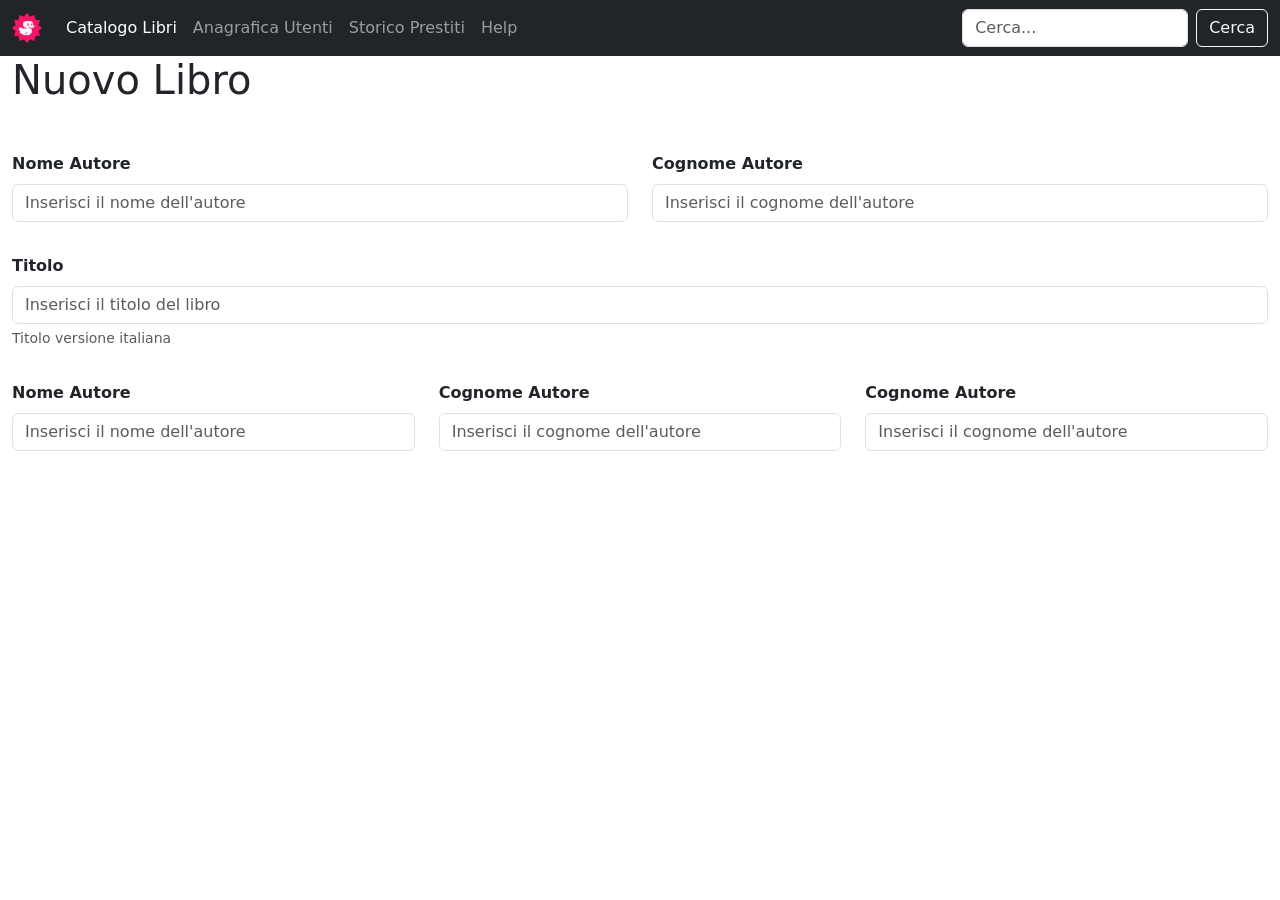
==== new-book.html @ 6b15abc4 "Aggiunta terza riga form" ====
<!DOCTYPE html>
<html lang="en">
<head>
    <meta charset="UTF-8">
    <meta name="viewport" content="width=device-width, initial-scale=1.0">
    <title>Catalogo Libri Dashboard</title>

    <link href="https://cdn.jsdelivr.net/npm/bootstrap@5.3.3/dist/css/bootstrap.min.css" rel="stylesheet">
    <link rel="stylesheet" href="/styles/style.css">

    <link rel="stylesheet" href="https://cdn.jsdelivr.net/npm/bootstrap-icons@1.11.3/font/bootstrap-icons.min.css">
</head>
<body>
    <header>
        <!-- Navbar -->
        <nav class="navbar navbar-expand-lg navbar-dark bg-dark">
            <div class="container-fluid">
                <a class="navbar-brand d-flex align-items-center gap-2" href="#">
                    <img src="/img/duck.png" alt="Logo" width="30" height="30">                    
                </a>
                
                <button class="navbar-toggler" type="button" data-bs-toggle="collapse" data-bs-target="#navbarSupportedContent" aria-controls="navbarSupportedContent" aria-expanded="false" aria-label="Toggle navigation">
                    <span class="navbar-toggler-icon"></span>
                </button>

                <div class="collapse navbar-collapse" id="mainNavbar">
                    <ul class="navbar-nav me-auto mb-2 mb-lg-0">
                    <li class="nav-item"><a class="nav-link active" href="#">Catalogo Libri</a></li>
                    <li class="nav-item"><a class="nav-link" href="#">Anagrafica Utenti</a></li>
                    <li class="nav-item"><a class="nav-link" href="#">Storico Prestiti</a></li>
                    <li class="nav-item"><a class="nav-link" href="#">Help</a></li>
                    </ul>

                    <form class="d-flex" role="search">
                    <input class="form-control me-2" type="search" placeholder="Cerca...">
                    <button class="btn btn-outline-light" type="submit">Cerca</button>
                    </form>
                </div>
            </div>
        </nav>
    </header>

    <main class="page-content">
        <div class="container-fluid form-wrapper">
            <div class="row">
                <div class="col-12">
                    <h1 class="page-title mb-5">Nuovo Libro</h1>
                </div>
            </div>

            <form>
                <div class="row g-4">
                    <div class="col-6 col-md-6">
                        <label for="title" class="form-label fw-semibold">Nome Autore</label>
                        <input type="text" class="form-control" id="title" placeholder="Inserisci il nome dell'autore">
                    </div>
                    <div class="col-6 col-md-6">
                        <label for="author" class="form-label fw-semibold">Cognome Autore</label>
                        <input type="text" class="form-control" id="author" placeholder="Inserisci il cognome dell'autore">
                    </div>
                </div>

                <div class="row g-4 mt-2">
                    <div class="col-12">
                        <label for="title" class="form-label fw-semibold">Titolo</label>
                        <input type="text" class="form-control" id="title" placeholder="Inserisci il titolo del libro">
                        <div class="form-text">Titolo versione italiana</div>
                    </div>
                </div>

                <div class="row g-4 mt-2">
                    <div class="col-12 col-lg-4">
                        <label for="title" class="form-label fw-semibold">Nome Autore</label>
                        <input type="text" class="form-control" id="title" placeholder="Inserisci il nome dell'autore">
                    </div>
                    <div class="col-12 col-lg-4">
                        <label for="author" class="form-label fw-semibold">Cognome Autore</label>
                        <input type="text" class="form-control" id="author" placeholder="Inserisci il cognome dell'autore">
                    </div>

                    <div class="col-12 col-lg-4">
                        <label for="author" class="form-label fw-semibold">Cognome Autore</label>
                        <input type="text" class="form-control" id="author" placeholder="Inserisci il cognome dell'autore">
                    </div>
                </div>
            </form>
            

                
        </div>

                <aside class="col-12 col-xl-4">
                    <div class="p-3">
                        <!-- Dettagli libro -->

                    </div>
                </aside>

    </main>

    <script src="https://cdn.jsdelivr.net/npm/bootstrap@5.3.3/dist/js/bootstrap.bundle.min.js"></script>
</body>
---- styles/style.css ----
.content-wrap {
  padding-left: 250px;
  padding-right: 250px;
}


@media (max-width: 1199.98px) {
  .content-wrap {
    padding-left: 60px;
    padding-right: 60px;
  }

}

@media (max-width: 767.98px) {
  .content-wrap {
    padding-left: 16px;
    padding-right: 16px;
  }
}
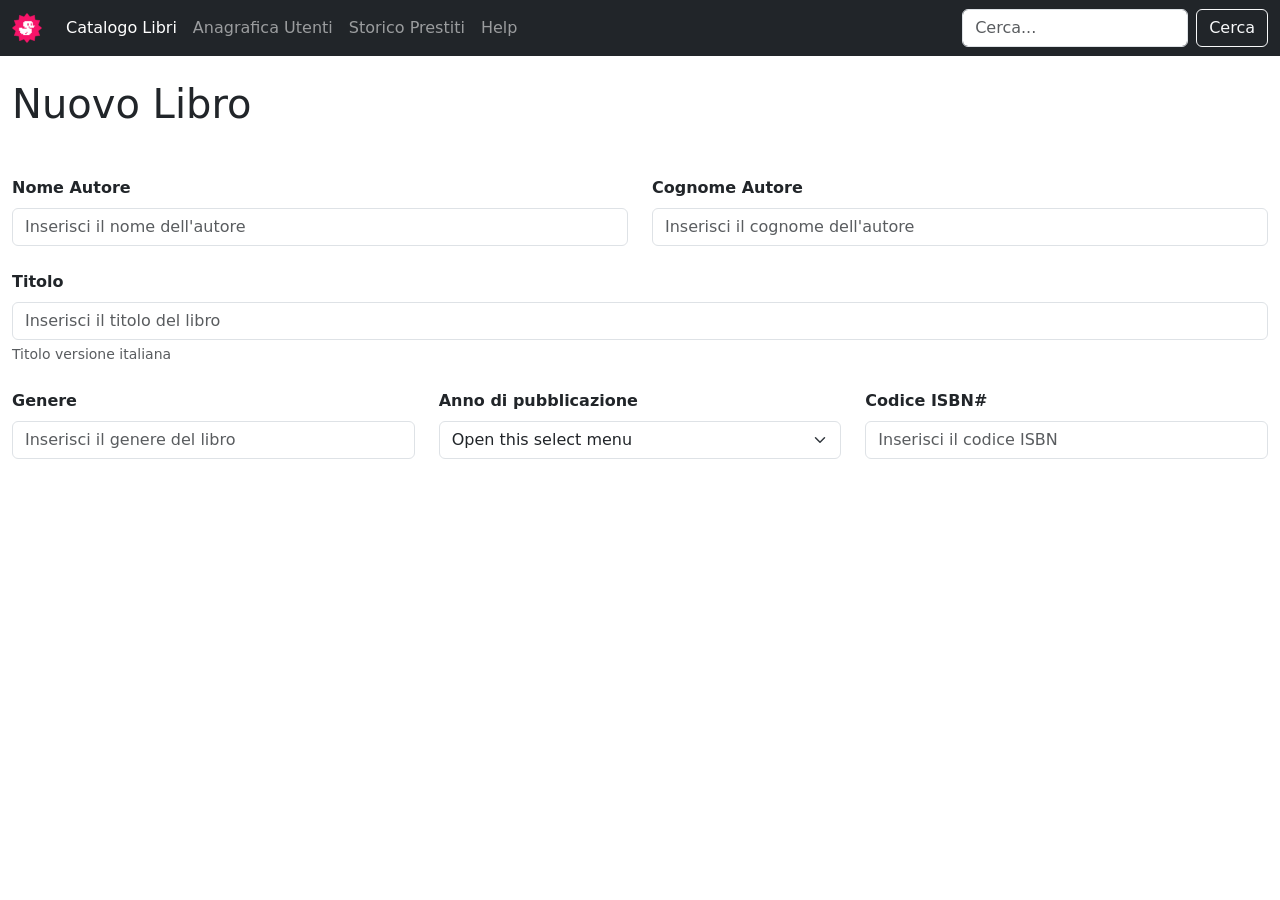
==== commit 772c6ce6: "Aggiunto selezione dropdow" ====
--- a/new-book.html
+++ b/new-book.html
@@ -11,6 +11,7 @@
     <link rel="stylesheet" href="https://cdn.jsdelivr.net/npm/bootstrap-icons@1.11.3/font/bootstrap-icons.min.css">
 </head>
 <body>
+    <!-- HEADER -->
     <header>
         <!-- Navbar -->
         <nav class="navbar navbar-expand-lg navbar-dark bg-dark">
@@ -40,9 +41,10 @@
         </nav>
     </header>
 
+    <!-- CONTENUTO PRINCIPALE -->
     <main class="page-content">
         <div class="container-fluid form-wrapper">
-            <div class="row">
+            <div class="row mt-4">
                 <div class="col-12">
                     <h1 class="page-title mb-5">Nuovo Libro</h1>
                 </div>
@@ -50,39 +52,46 @@
 
             <form>
                 <div class="row g-4">
+                    <!-- Nome autore -->
                     <div class="col-6 col-md-6">
                         <label for="title" class="form-label fw-semibold">Nome Autore</label>
                         <input type="text" class="form-control" id="title" placeholder="Inserisci il nome dell'autore">
                     </div>
+                    <!-- Cognome autore -->
                     <div class="col-6 col-md-6">
                         <label for="author" class="form-label fw-semibold">Cognome Autore</label>
                         <input type="text" class="form-control" id="author" placeholder="Inserisci il cognome dell'autore">
                     </div>
-                </div>
-
-                <div class="row g-4 mt-2">
+                    <!-- Titolo libro -->
                     <div class="col-12">
                         <label for="title" class="form-label fw-semibold">Titolo</label>
                         <input type="text" class="form-control" id="title" placeholder="Inserisci il titolo del libro">
                         <div class="form-text">Titolo versione italiana</div>
                     </div>
+                    <!-- Genere -->
+                    <div class="col-12 col-lg-4">
+                        <label for="genre" class="form-label fw-semibold">Genere</label>
+                        <input type="text" class="form-control" id="genre" placeholder="Inserisci il genere del libro">
+                    </div>
+                    <!-- Anno di pubblicazione -->
+                    <div class="col-12 col-lg-4">
+                        <label for="year" class="form-label fw-semibold">Anno di pubblicazione</label>
+                        <select class="form-select" aria-label="Default select example">
+                            <option selected>Open this select menu</option>
+                            <option value="1">One</option>
+                            <option value="2">Two</option>
+                            <option value="3">Three</option>
+                        </select>
+                    </div>
+                    <!-- Codice ISBN-->
+                    <div class="col-12 col-lg-4">
+                        <label for="isbn" class="form-label fw-semibold">Codice ISBN#</label>
+                        <input type="text" class="form-control" id="isbn" placeholder="Inserisci il codice ISBN">
+                    </div>
                 </div>
 
-                <div class="row g-4 mt-2">
-                    <div class="col-12 col-lg-4">
-                        <label for="title" class="form-label fw-semibold">Nome Autore</label>
-                        <input type="text" class="form-control" id="title" placeholder="Inserisci il nome dell'autore">
-                    </div>
-                    <div class="col-12 col-lg-4">
-                        <label for="author" class="form-label fw-semibold">Cognome Autore</label>
-                        <input type="text" class="form-control" id="author" placeholder="Inserisci il cognome dell'autore">
-                    </div>
-
-                    <div class="col-12 col-lg-4">
-                        <label for="author" class="form-label fw-semibold">Cognome Autore</label>
-                        <input type="text" class="form-control" id="author" placeholder="Inserisci il cognome dell'autore">
-                    </div>
-                </div>
+                
+                
             </form>
             
 
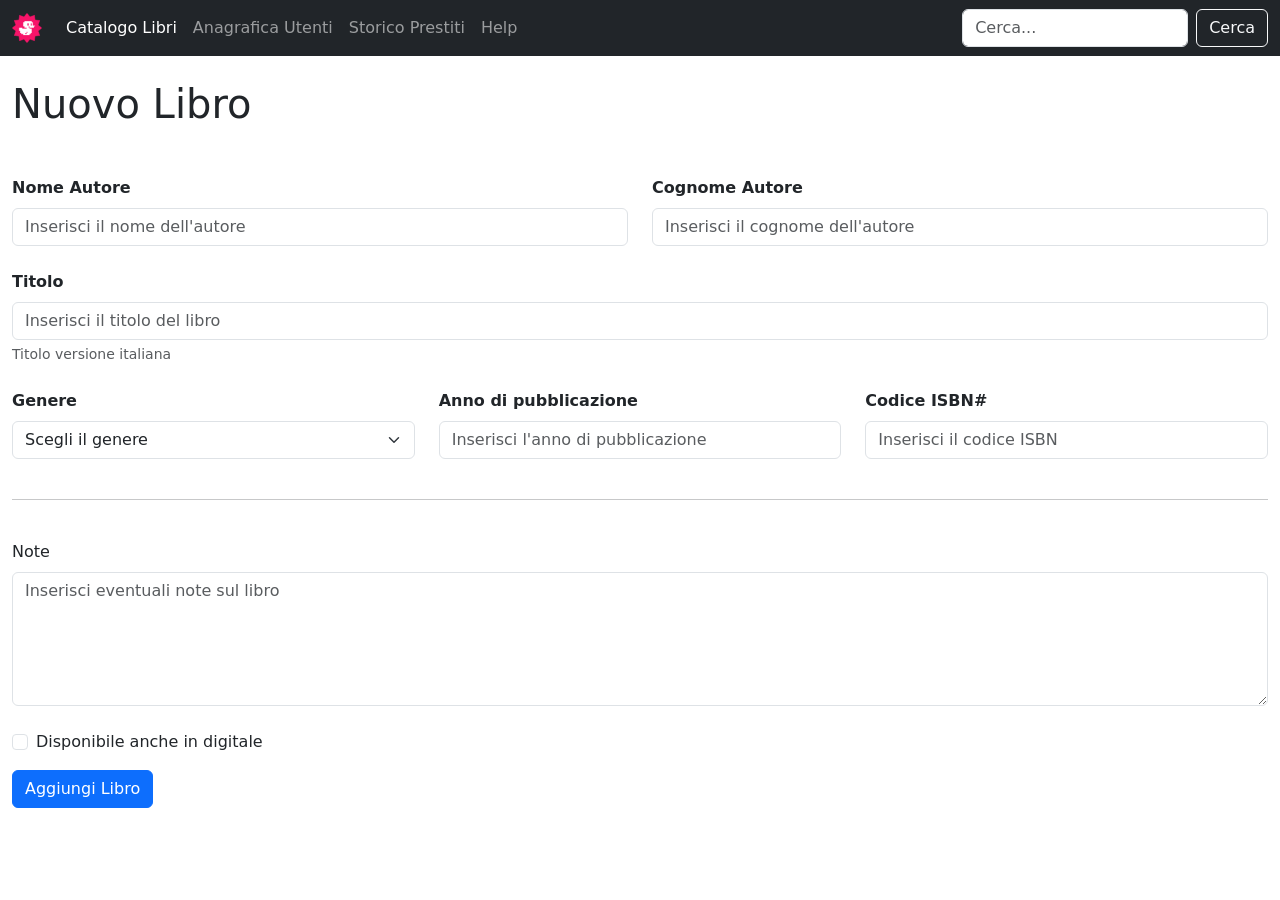
==== commit c7b6f32e: "Aggiunta sezione finale form" ====
--- a/new-book.html
+++ b/new-book.html
@@ -70,23 +70,45 @@
                     </div>
                     <!-- Genere -->
                     <div class="col-12 col-lg-4">
-                        <label for="genre" class="form-label fw-semibold">Genere</label>
-                        <input type="text" class="form-control" id="genre" placeholder="Inserisci il genere del libro">
-                    </div>
-                    <!-- Anno di pubblicazione -->
-                    <div class="col-12 col-lg-4">
-                        <label for="year" class="form-label fw-semibold">Anno di pubblicazione</label>
+                        <label for="year" class="form-label fw-semibold">Genere</label>
                         <select class="form-select" aria-label="Default select example">
-                            <option selected>Open this select menu</option>
+                            <option selected>Scegli il genere</option>
                             <option value="1">One</option>
                             <option value="2">Two</option>
                             <option value="3">Three</option>
                         </select>
                     </div>
+                    <!-- Anno di pubblicazione -->
+                    <div class="col-12 col-lg-4">
+                        <label for="year" class="form-label fw-semibold">Anno di pubblicazione</label>
+                        <input type="text" class="form-control" id="year" placeholder="Inserisci l'anno di pubblicazione">
+                    </div>
                     <!-- Codice ISBN-->
                     <div class="col-12 col-lg-4">
                         <label for="isbn" class="form-label fw-semibold">Codice ISBN#</label>
                         <input type="text" class="form-control" id="isbn" placeholder="Inserisci il codice ISBN">
+                    </div>
+                    <!-- Separatore-->
+                    <div class="col-12">
+                        <hr class="form-separator">
+                    </div>
+
+                    <!-- Note -->
+                    <div class="col-12">
+                        <label for="notes" class="form-label form-page-label">Note</label>
+                        <textarea class="form-control form-page-control form-page-textarea" id="notes" rows="5" placeholder="Inserisci eventuali note sul libro"></textarea>
+                    </div>
+                    <!-- Disponibilità digitale -->
+                    <div class="col-12">
+                        <div class="form-check digital-check">
+                        <input class="form-check-input" type="checkbox" value="" id="digitalBook">
+                        <label class="form-check-label digital-check-label" for="digitalBook">
+                            Disponibile anche in digitale
+                        </label>
+                    </div>
+                    <!-- Bottone -->
+                    <div class="col-12 mt-3">
+                        <button type="submit" class="btn btn-primary submit-book-btn">Aggiungi Libro</button>
                     </div>
                 </div>
 
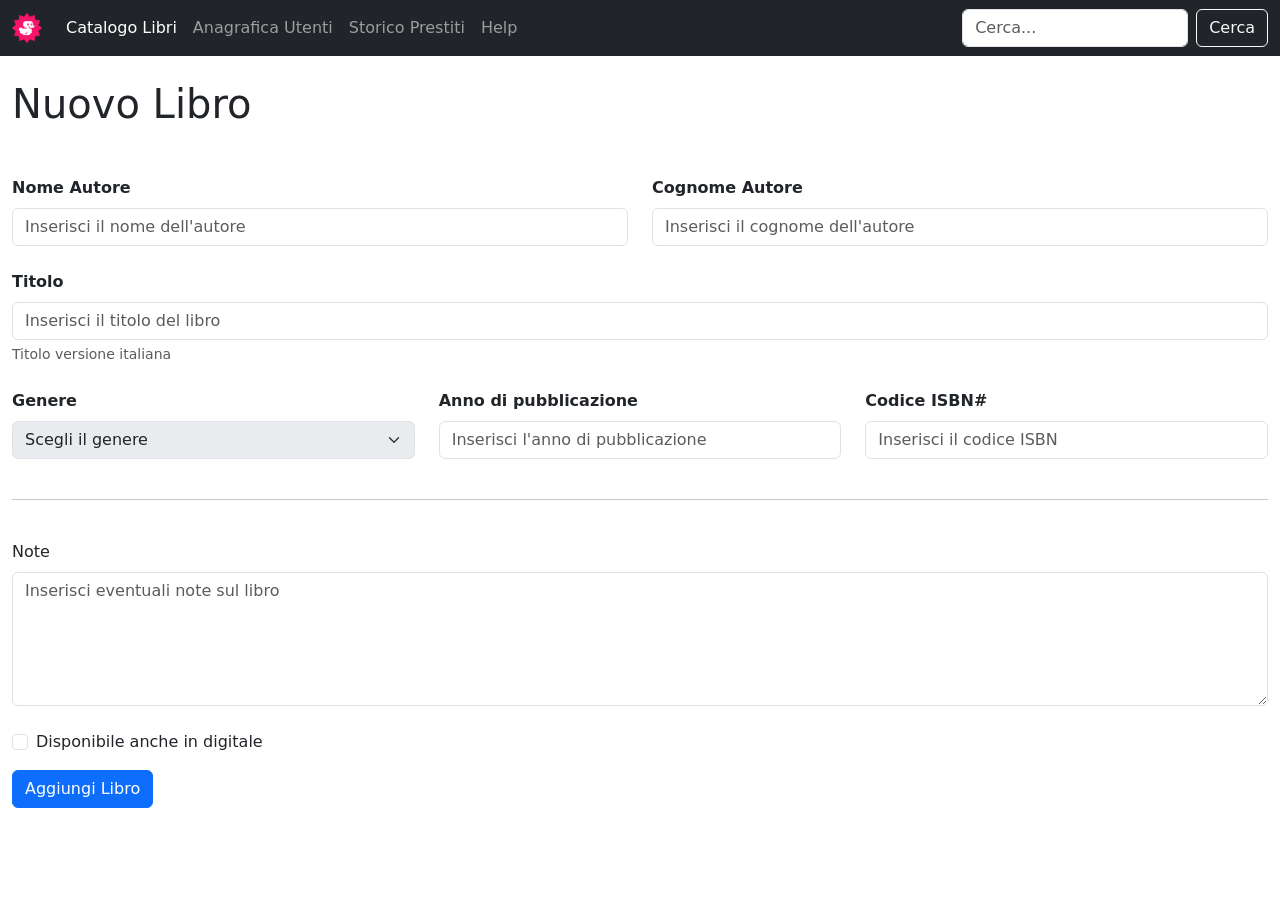
==== commit 497efb1b: "Disabilitato genere" ====
--- a/new-book.html
+++ b/new-book.html
@@ -16,7 +16,7 @@
         <!-- Navbar -->
         <nav class="navbar navbar-expand-lg navbar-dark bg-dark">
             <div class="container-fluid">
-                <a class="navbar-brand d-flex align-items-center gap-2" href="#">
+                <a class="navbar-brand d-flex align-items-center gap-2" href="index.html">
                     <img src="/img/duck.png" alt="Logo" width="30" height="30">                    
                 </a>
                 
@@ -70,12 +70,14 @@
                     </div>
                     <!-- Genere -->
                     <div class="col-12 col-lg-4">
-                        <label for="year" class="form-label fw-semibold">Genere</label>
-                        <select class="form-select" aria-label="Default select example">
+                        <label for="genre" class="form-label fw-semibold">Genere</label>
+                        <select id="genre" class="form-select" aria-label="Disabled select example" disabled>
                             <option selected>Scegli il genere</option>
-                            <option value="1">One</option>
-                            <option value="2">Two</option>
-                            <option value="3">Three</option>
+                            <option value="1">Fantasy</option>
+                            <option value="2">Romanzo</option>
+                            <option value="3">Thriller</option>
+                            <option value="4">Horror</option>
+                            <option value="5">Classico</option>
                         </select>
                     </div>
                     <!-- Anno di pubblicazione -->
@@ -120,13 +122,6 @@
                 
         </div>
 
-                <aside class="col-12 col-xl-4">
-                    <div class="p-3">
-                        <!-- Dettagli libro -->
-
-                    </div>
-                </aside>
-
     </main>
 
     <script src="https://cdn.jsdelivr.net/npm/bootstrap@5.3.3/dist/js/bootstrap.bundle.min.js"></script>
--- a/styles/style.css
+++ b/styles/style.css
@@ -1,20 +1,20 @@
 .content-wrap {
-  padding-left: 250px;
-  padding-right: 250px;
+    padding-left: 250px;
+    padding-right: 250px;
 }
 
 
+
 @media (max-width: 1199.98px) {
-  .content-wrap {
+.content-wrap {
     padding-left: 60px;
     padding-right: 60px;
-  }
-
+    }
 }
 
 @media (max-width: 767.98px) {
-  .content-wrap {
+.content-wrap {
     padding-left: 16px;
     padding-right: 16px;
-  }
+    }
 }
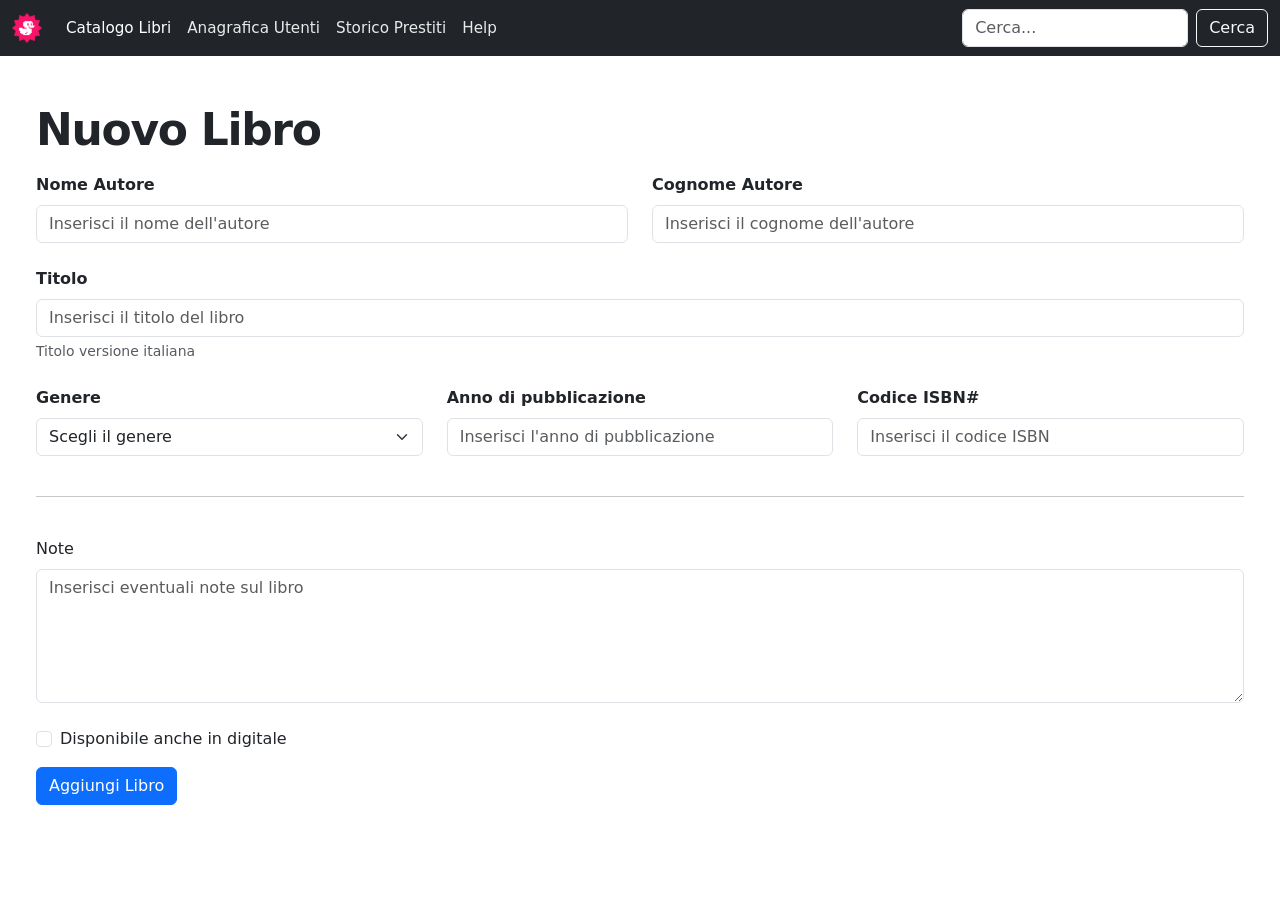
==== commit 900ddb9e: "Aggiunta pagina dashboard al progetto" ====
--- a/new-book.html
+++ b/new-book.html
@@ -9,30 +9,27 @@
     <link rel="stylesheet" href="/styles/style.css">
 
     <link rel="stylesheet" href="https://cdn.jsdelivr.net/npm/bootstrap-icons@1.11.3/font/bootstrap-icons.min.css">
-</head>
-<body>
-    <!-- HEADER -->
-    <header>
+<header>
         <!-- Navbar -->
         <nav class="navbar navbar-expand-lg navbar-dark bg-dark">
             <div class="container-fluid">
-                <a class="navbar-brand d-flex align-items-center gap-2" href="index.html">
+                <a class="navbar-brand d-flex align-items-center gap-2" href="dashboard.html">
                     <img src="/img/duck.png" alt="Logo" width="30" height="30">                    
                 </a>
                 
-                <button class="navbar-toggler" type="button" data-bs-toggle="collapse" data-bs-target="#navbarSupportedContent" aria-controls="navbarSupportedContent" aria-expanded="false" aria-label="Toggle navigation">
+                <button class="navbar-toggler" type="button" data-bs-toggle="collapse" data-bs-target="#mainNavbar" aria-controls="#mainNavbar" aria-expanded="false" aria-label="Toggle navigation">
                     <span class="navbar-toggler-icon"></span>
                 </button>
 
                 <div class="collapse navbar-collapse" id="mainNavbar">
-                    <ul class="navbar-nav me-auto mb-2 mb-lg-0">
-                    <li class="nav-item"><a class="nav-link active" href="#">Catalogo Libri</a></li>
-                    <li class="nav-item"><a class="nav-link" href="#">Anagrafica Utenti</a></li>
-                    <li class="nav-item"><a class="nav-link" href="#">Storico Prestiti</a></li>
-                    <li class="nav-item"><a class="nav-link" href="#">Help</a></li>
+                    <ul class="navbar-nav me-auto my-2 my-lg-0 navbar-nav-scroll">
+                        <li class="nav-item"><a class="nav-link active" aria-current="page" href="index.html">Catalogo Libri</a></li>
+                        <li class="nav-item"><a class="nav-link" href="#">Anagrafica Utenti</a></li>
+                        <li class="nav-item"><a class="nav-link" href="#">Storico Prestiti</a></li>
+                        <li class="nav-item"><a class="nav-link" href="#">Help</a></li>
                     </ul>
 
-                    <form class="d-flex" role="search">
+                    <form class="d-none d-lg-flex" role="search">
                     <input class="form-control me-2" type="search" placeholder="Cerca...">
                     <button class="btn btn-outline-light" type="submit">Cerca</button>
                     </form>
@@ -42,11 +39,11 @@
     </header>
 
     <!-- CONTENUTO PRINCIPALE -->
-    <main class="page-content">
+    <main class="page-content py-4 px-4">
         <div class="container-fluid form-wrapper">
             <div class="row mt-4">
                 <div class="col-12">
-                    <h1 class="page-title mb-5">Nuovo Libro</h1>
+                    <h1 class="page-title mb-3">Nuovo Libro</h1>
                 </div>
             </div>
 
@@ -71,8 +68,8 @@
                     <!-- Genere -->
                     <div class="col-12 col-lg-4">
                         <label for="genre" class="form-label fw-semibold">Genere</label>
-                        <select id="genre" class="form-select" aria-label="Disabled select example" disabled>
-                            <option selected>Scegli il genere</option>
+                        <select id="genre" class="form-select" aria-label="Scegli il genere">
+                            <option selected disabled>Scegli il genere</option>
                             <option value="1">Fantasy</option>
                             <option value="2">Romanzo</option>
                             <option value="3">Thriller</option>
@@ -125,4 +122,5 @@
     </main>
 
     <script src="https://cdn.jsdelivr.net/npm/bootstrap@5.3.3/dist/js/bootstrap.bundle.min.js"></script>
-</body>+</body>
+</html>
--- a/styles/style.css
+++ b/styles/style.css
@@ -1,3 +1,48 @@
+.custom-navbar { background: linear-gradient(90deg, #2a313b 0%, #262d38 100%); min-height: 74px; }
+.brand-logo { width: 28px; height: 28px; border-radius: 4px; object-fit: cover; }
+.navbar-brand, .navbar-brand:hover { color: #ffffff; font-size: 1rem; }
+.navbar-dark .navbar-nav .nav-link { color: rgba(255,255,255,.9); font-size: .95rem; }
+.navbar-dark .navbar-nav .nav-link.active, .navbar-dark .navbar-nav .nav-link:hover { color: #ffffff; }
+.page-title { font-size: clamp(2rem, 4vw, 2.75rem); font-weight: 700; letter-spacing: -0.03em; }
+.page-subtitle { color: #4b5563; font-size: 1rem; }
+.action-btn { height: 48px; border-radius: 12px; padding: .75rem 1.15rem; font-weight: 600; display: inline-flex; align-items: center; justify-content: center; }
+.btn-light.action-btn { background-color: #ffffff; border: 1px solid #d1d5db; }
+.btn-primary.action-btn { background-color: #2563eb; border-color: #2563eb; }
+.stat-card, .dashboard-card { background-color: #ffffff; border: 1px solid #e5e7eb; border-radius: 16px; box-shadow: 0 1px 2px rgba(16,24,40,.04); }
+.stat-card { padding: 1.25rem 1.2rem; }
+.stat-label { color: #6b7280; font-size: .9rem; font-weight: 500; }
+.stat-number { font-size: 2.1rem; font-weight: 800; line-height: 1; }
+.stat-trend { font-size: .85rem; font-weight: 600; }
+.stat-trend span { color: #6b7280; font-weight: 500; }
+.trend-positive { color: #16a34a; }
+.trend-negative { color: #dc2626; }
+.stat-icon { width: 46px; height: 46px; border-radius: 12px; display: flex; align-items: center; justify-content: center; font-size: 1.35rem; font-weight: 700; }
+.icon-blue { background-color: #dbeafe; color: #2563eb; }
+.icon-green { background-color: #dcfce7; color: #16a34a; }
+.icon-purple { background-color: #f3e8ff; color: #9333ea; }
+.icon-red { background-color: #fee2e2; color: #ef4444; }
+.dashboard-card { padding: 1.35rem; }
+.section-title { font-size: 1.6rem; font-weight: 700; }
+.chart-area { display: flex; gap: .75rem; min-height: 300px; }
+.y-axis { width: 36px; display: flex; flex-direction: column; justify-content: space-between; font-size: .9rem; color: #6b7280; text-align: right; padding-top: .25rem; padding-bottom: 1.6rem; }
+.bars-wrapper { position: relative; flex: 1; border-left: 2px solid #9ca3af; border-bottom: 2px solid #9ca3af; padding: 0 .5rem .75rem .5rem; }
+.grid-lines { position: absolute; inset: 0 0 1.6rem 0; display: flex; flex-direction: column; justify-content: space-between; pointer-events: none; }
+.grid-lines span { border-top: 1px dashed #e5e7eb; width: 100%; }
+.bars { position: absolute; inset: .5rem .5rem 0 .5rem; display: flex; align-items: flex-end; justify-content: space-around; }
+.bar-item { width: 52px; height: 100%; display: flex; flex-direction: column; justify-content: flex-end; align-items: center; gap: .7rem; }
+.bar { width: 34px; border-radius: 8px 8px 0 0; }
+.bar.green { background: linear-gradient(180deg, #20c997 0%, #10b981 100%); }
+.bar-item p { margin: 0; color: #6b7280; font-size: .95rem; }
+.legend { display: flex; align-items: center; justify-content: center; gap: 1.5rem; flex-wrap: wrap; }
+.legend-item { display: inline-flex; align-items: center; gap: .45rem; color: #4b5563; font-size: .95rem; }
+.legend-item.small { font-size: .88rem; }
+.legend-dot { width: 10px; height: 10px; border-radius: 50%; display: inline-block; }
+.dot-blue { background-color: #3b82f6; } .dot-green { background-color: #10b981; } .dot-romance { background-color: #3b82f6; } .dot-yellow { background-color: #8b5cf6; } .dot-cyan { background-color: #06b6d4; } .dot-orange { background-color: #f59e0b; } .dot-gray { background-color: #6b7280; }
+.donut-wrap { display: flex; justify-content: center; align-items: center; min-height: 300px; }
+.donut-chart { width: 220px; height: 220px; border-radius: 50%; background: conic-gradient(#3b82f6 0 26%, #6b7280 26% 38%, #f59e0b 38% 50%, #10b981 50% 66%, #06b6d4 66% 81%, #8b5cf6 81% 100%); position: relative; }
+.donut-chart::after { content: ""; position: absolute; inset: 31%; background-color: #ffffff; border-radius: 50%; }
+@media (max-width: 991.98px) { .chart-area { min-height: 260px; } .donut-wrap { min-height: 240px; } .donut-chart { width: 190px; height: 190px; } }
+@media (max-width: 767.98px) { .custom-navbar { min-height: 70px; } .dashboard-card, .stat-card { border-radius: 14px; } .section-title { font-size: 1.35rem; } .chart-area { min-height: 220px; } .y-axis { font-size: .8rem; } .bar-item { width: 42px; } .bar { width: 26px; } .bar-item p { font-size: .8rem; } }
 .content-wrap {
     padding-left: 250px;
     padding-right: 250px;
